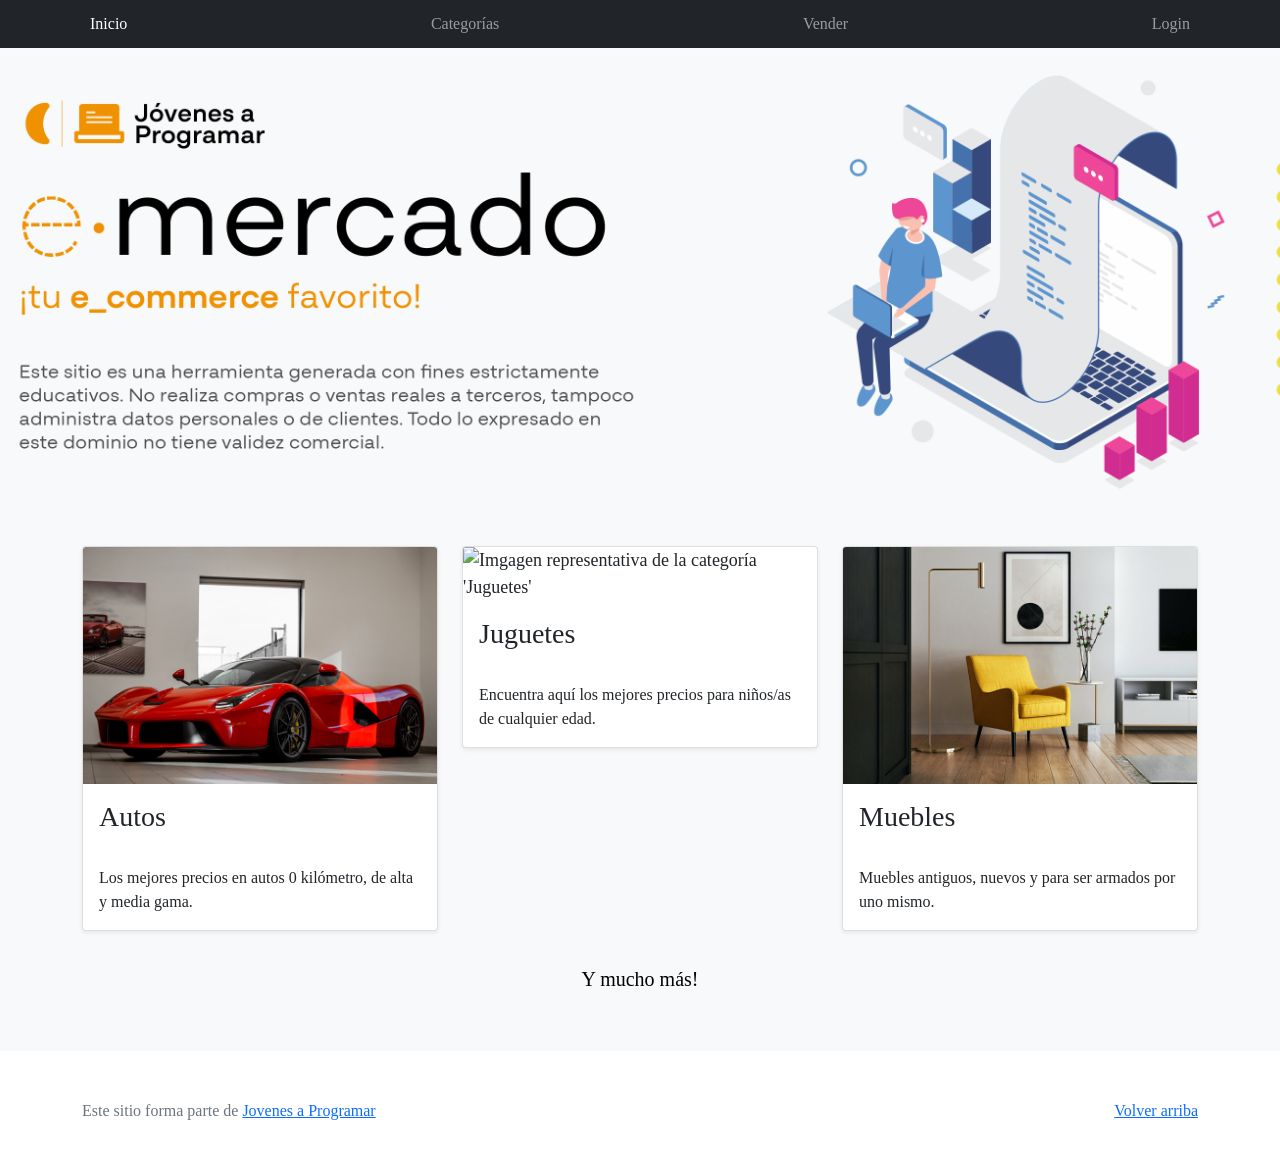
==== index.html @ 45ecf89a "Add files via upload" ====
<!DOCTYPE html>
<html lang="es">

<head>
  <meta http-equiv="Content-Type" content="text/html; charset=UTF-8">
  <meta name="viewport" content="width=device-width, initial-scale=1, shrink-to-fit=no">
  <title>eMercado - Todo lo que busques está aquí</title>

  <link href="https://fonts.googleapis.com/css?family=Raleway:300,300i,400,400i,700,700i,900,900i" rel="stylesheet">
  <link href="css/bootstrap.min.css" rel="stylesheet">
  <link href="css/styles.css" rel="stylesheet">
</head>

<body>
  <nav class="navbar navbar-expand-lg navbar-dark bg-dark p-1">
    <div class="container">
      <button class="navbar-toggler" type="button" data-bs-toggle="collapse" data-bs-target="#navbarNav"
        aria-controls="navbarNav" aria-expanded="false" aria-label="Toggle navigation">
        <span class="navbar-toggler-icon"></span>
      </button>
      <div class="collapse navbar-collapse" id="navbarNav">
        <ul class="navbar-nav w-100 justify-content-between">
          <li class="nav-item">
            <a class="nav-link active" href="index.html">Inicio</a>
          </li>
          <li class="nav-item">
            <a class="nav-link" href="categories.html">Categorías</a>
          </li>
          <li class="nav-item">
            <a class="nav-link" href="sell.html">Vender</a>
          </li>
          <li class="nav-item">

            <!-- *** INICIO AGREGADO *** -->

            <a class="nav-link" href="login.html">Login</a>

            <!-- *** FIN AGREGADO *** -->
            
          </li>
        </ul>
      </div>
    </div>
  </nav>
  <main>
    <div class="jumbotron text-center"></div>
    <div class="album py-5 bg-light">
      <div class="container">
        <div class="row">
          <div class="col-md-4">
            <div class="card mb-4 shadow-sm custom-card cursor-active" id="autos">
              <img class="bd-placeholder-img card-img-top" src="img/cars_index.jpg"
                alt="Imgagen representativa de la categoría 'Autos'">
              <h3 class="m-3">Autos</h3>
              <div class="card-body">
                <p class="card-text">Los mejores precios en autos 0 kilómetro, de alta y media gama.</p>
              </div>
            </div>
          </div>
          <div class="col-md-4">
            <div class="card mb-4 shadow-sm custom-card cursor-active" id="juguetes">
              <img class="bd-placeholder-img card-img-top" src="img/toys_index.jpg"
                alt="Imgagen representativa de la categoría 'Juguetes'">
              <h3 class="m-3">Juguetes</h3>
              <div class="card-body">
                <p class="card-text">Encuentra aquí los mejores precios para niños/as de cualquier edad.</p>
              </div>
            </div>
          </div>
          <div class="col-md-4">
            <div class="card mb-4 shadow-sm custom-card cursor-active" id="muebles">
              <img class="bd-placeholder-img card-img-top" src="img/furniture_index.jpg"
                alt="Imgagen representativa de la categoría 'Muebles'">
              <h3 class="m-3">Muebles</h3>
              <div class="card-body">
                <p class="card-text">Muebles antiguos, nuevos y para ser armados por uno mismo.</p>
              </div>
            </div>
          </div>
        </div>
        <div class="row">
          <a class="btn btn-light btn-lg btn-block" href="categories.html">Y mucho más!</a>
        </div>
      </div>
    </div>
  </main>
  <footer class="text-muted">
    <div class="container">
      <p class="float-end">
        <a href="#">Volver arriba</a>
      </p>
      <p>Este sitio forma parte de <a href="https://jovenesaprogramar.edu.uy/" target="_blank">Jovenes a Programar</a>
      </p>
    </div>
  </footer>
  <script src="js/bootstrap.bundle.min.js"></script>
  <script src="js/index.js"></script>
  <script src="js/init.js"></script>
</body>

</html>
---- css/styles.css ----
.jumbotron,
.card-body,
.container,
.site-header {
  font-family: 'Verdana', serif !important;
}

.jumbotron .display-4 {
  font-weight: bold;
}

nav a {
  text-decoration: none;
}

.bd-placeholder-img {
  font-size: 1.125rem;
  text-anchor: middle;
  -webkit-user-select: none;
  -moz-user-select: none;
  -ms-user-select: none;
  user-select: none;
}

@media (min-width: 768px) {
  .bd-placeholder-img-lg {
    font-size: 3.5rem;
  }
}

.jumbotron {
  height: 50vh;
  padding: 5em inherit;
  margin-bottom: 0;
  background-color: #53C0FB;
  background: url('../img/cover_back.png');
  background-size: cover;
  background-position: center;
  background-repeat: no-repeat;
  color: black;
  font-weight: bold;
}

@media (min-width: 768px) {
  .jumbotron {
    padding-top: 6rem;
    padding-bottom: 6rem;
  }
}

.jumbotron p:last-child {
  margin-bottom: 0;
}

.jumbotron-heading {
  font-weight: 300;
}

.jumbotron .container {
  max-width: 40rem;
  background-color: rgba(255, 255, 255, 0.5);
  border-radius: 10px;
  text-shadow: 1px 1px 2px grey;
}

.jumbotron .lead {
  font-size: 38px;
}

footer {
  padding-top: 3rem;
  padding-bottom: 3rem;
}

footer p {
  margin-bottom: .25rem;
}

.site-header a {
  color: white;
  transition: ease-in-out color .15s;
}

.site-header .dropdown-menu a {
  color: black;
}

.dropzone {
  border: 2px dashed #0087F7;
  border-radius: 5px;
  background: white;
}

.img-fit {
  max-height: 100%;
}

.alert {
  position: fixed;
  top: 80px;
  width: 50%;
  left: 50%;
  transform: translate(-50%, 0);
}

.lds-ring {
  display: inline-block;
  position: relative;
  width: 64px;
  height: 64px;
  top: 50%;
  left: 50%;
}

.cursor-active {
  cursor: pointer;
}

.left {
  float: left;
  padding: 4px;
  background-color: rgba(255, 255, 255, 0.5);
}

.lds-ring div {
  box-sizing: border-box;
  display: block;
  position: absolute;
  width: 51px;
  height: 51px;
  margin: 6px;
  border: 6px solid #fff;
  border-radius: 50%;
  animation: lds-ring 1.2s cubic-bezier(0.5, 0, 0.5, 1) infinite;
  border-color: #fff transparent transparent transparent;
}

.lds-ring div:nth-child(1) {
  animation-delay: -0.45s;
}

.lds-ring div:nth-child(2) {
  animation-delay: -0.3s;
}

.lds-ring div:nth-child(3) {
  animation-delay: -0.15s;
}

@keyframes lds-ring {
  0% {
    transform: rotate(0deg);
  }

  100% {
    transform: rotate(360deg);
  }
}

.signin {
  width: 100%;
  max-width: 330px;
  padding: 15px;
  margin: auto;
}

#spinner-wrapper {
  position: fixed;
  background-color: rgba(0, 0, 0, 0.5);
  width: 100%;
  height: 100%;
  top: 0;
  left: 0;
  z-index: 1021;
  display: none;
}

main {
  min-height: calc(100vh - 210px);
}

a.custom-card,
a.custom-card:hover {
  color: inherit;
  text-decoration: inherit;
}

.checked {
  color: orange;
}


      /* *** INICIO AGREGADO *** */

#loginContenedorExt{
  display: flex;
  justify-content: center;
  text-align: center;
}

#loginContenedorExt img{
  margin: -30px;
  margin-bottom: 0;
  height: 150px;

}

#loginContenedor{
  width: 400px;
  padding: 40px 50px;
  background-color: #fff;
  border-radius: 3px;
  box-shadow: 0px 0px 5px 5px #d6d6d6;
}

#loginForm input{
  background-color: #f7ecdc;
  font-size: 1.25rem;
  border: 1px solid #ffa500;
  padding: 8px;
  display: block;
  width: 100%;
  height: 45px;
  margin-top: 20px;
}

#loginContenedor h1{
  padding: 7px;
  font-size: 1.8rem;
  background-color: #ef9333;
  color: #fff;
  border-radius: 3px;
}

#loginContenedor h2{
  font-size: 1.25rem;
  color: #757575;
}

input#loginSubmit{
  color: #fff;
  background-color: #ef9333;
}

      /* *** FIN AGREGADO *** */
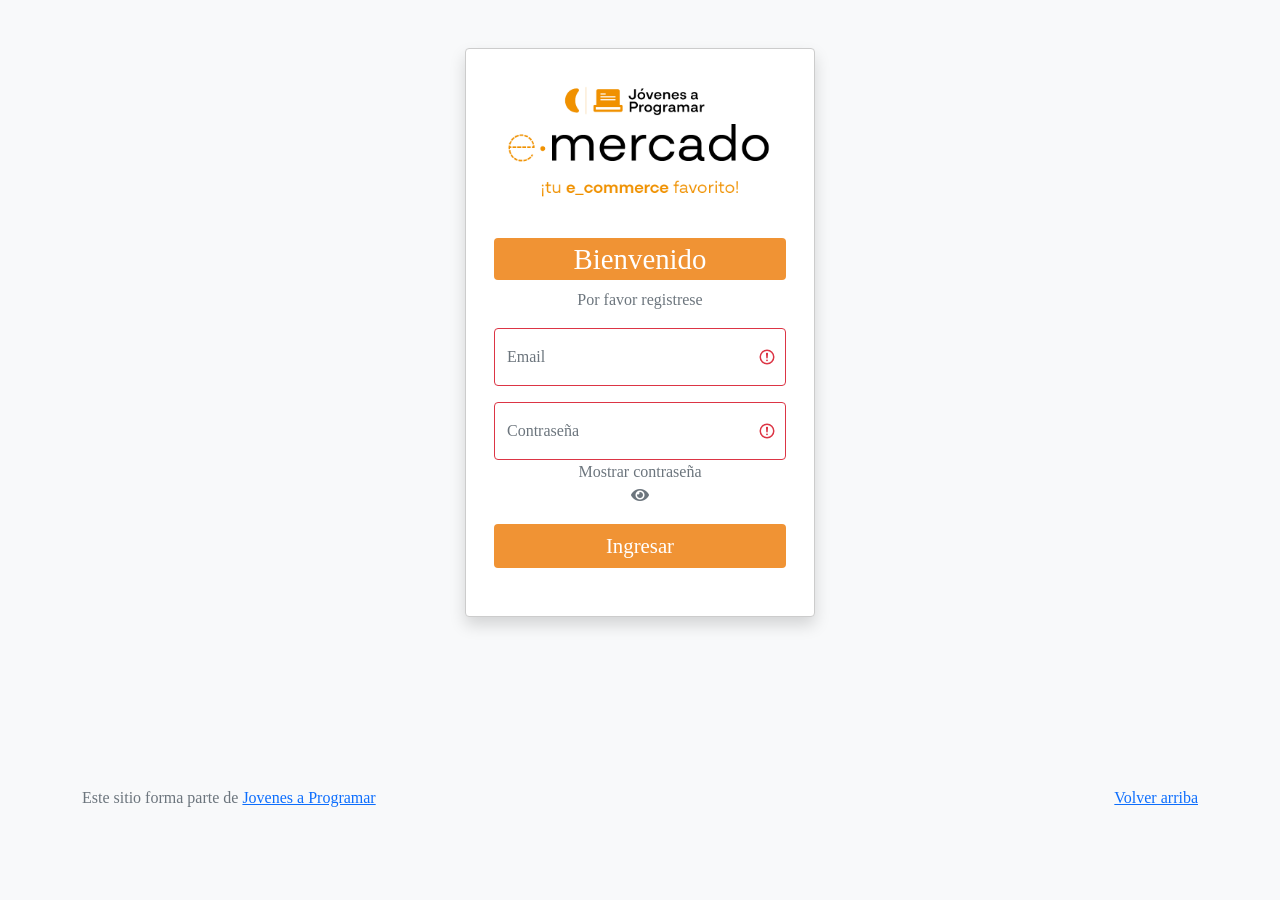
==== commit 6c59e07b: "actualización login" ====
--- a/index.html
+++ b/index.html
@@ -33,7 +33,7 @@
 
             <!-- *** INICIO AGREGADO *** -->
 
-            <a class="nav-link" href="login.html">Login</a>
+            <a class="nav-link" href="login.html">Cerrar sesión</a>
 
             <!-- *** FIN AGREGADO *** -->
             
--- a/css/styles.css
+++ b/css/styles.css
@@ -192,54 +192,25 @@
 
       /* *** INICIO AGREGADO *** */
 
-#loginContenedorExt{
-  display: flex;
-  justify-content: center;
-  text-align: center;
-}
-
-#loginContenedorExt img{
-  margin: -30px;
-  margin-bottom: 0;
-  height: 150px;
-
-}
-
-#loginContenedor{
-  width: 400px;
-  padding: 40px 50px;
-  background-color: #fff;
-  border-radius: 3px;
-  box-shadow: 0px 0px 5px 5px #d6d6d6;
-}
-
-#loginForm input{
-  background-color: #f7ecdc;
-  font-size: 1.25rem;
-  border: 1px solid #ffa500;
-  padding: 8px;
-  display: block;
-  width: 100%;
-  height: 45px;
-  margin-top: 20px;
-}
-
-#loginContenedor h1{
-  padding: 7px;
-  font-size: 1.8rem;
-  background-color: #ef9333;
-  color: #fff;
-  border-radius: 3px;
-}
-
-#loginContenedor h2{
-  font-size: 1.25rem;
-  color: #757575;
-}
-
-input#loginSubmit{
-  color: #fff;
-  background-color: #ef9333;
-}
+      #loginContenedor{
+        width: 350px;
+        border: 1px solid #ccc;
+      }
+      
+      #loginContenedor h1, #loginSubmit{
+        background-color: #f09334;
+        color: #fff;
+        border-radius: .25rem;
+        border: none;
+        width: 100%;
+      }
+      
+      #loginContenedor h1{
+        font-size: 1.8rem;
+      }
+      
+      #loginSubmit{
+        font-size: 1.3rem;
+      }
 
       /* *** FIN AGREGADO *** */
